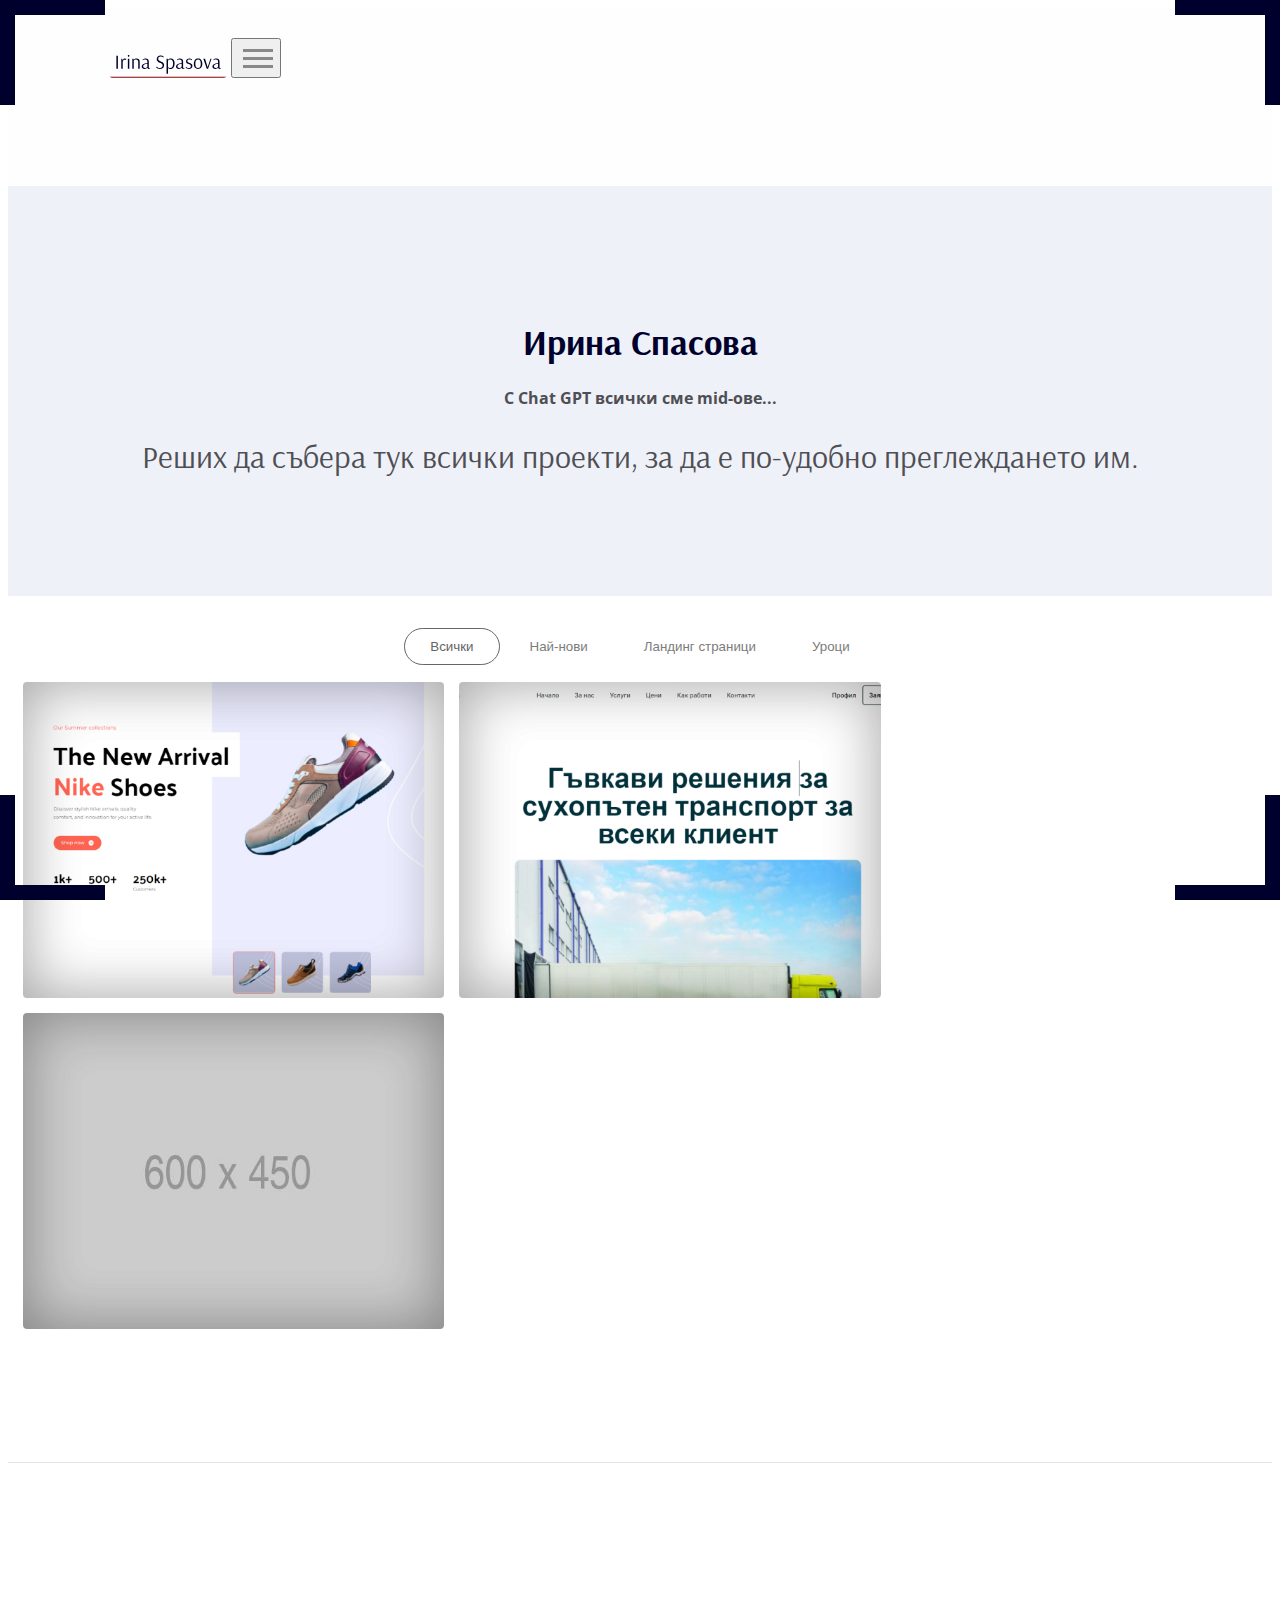
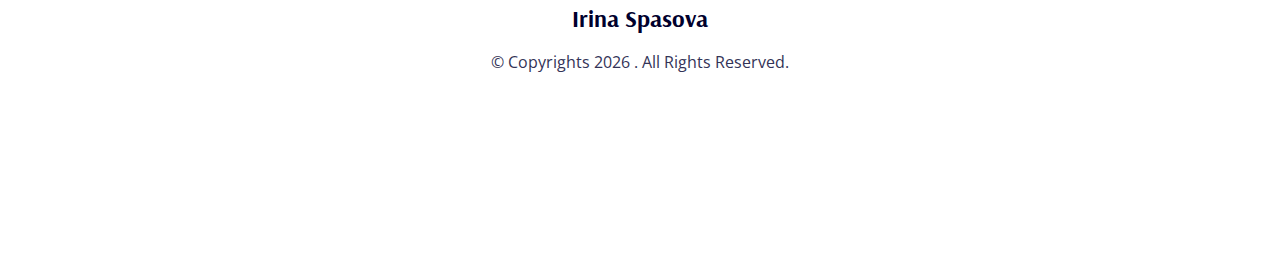
==== index.html @ e723c2ce "project update" ====
<!DOCTYPE html>
<html lang="en">
  <head>
    <meta charset="utf-8" />
    <meta http-equiv="X-UA-Compatible" content="IE=edge" />
    <meta
      name="viewport"
      content="width=device-width, initial-scale=1, shrink-to-fit=no"
    />
    <!-- The above 3 meta tags *must* come first in the head; any other head content must come *after* these tags -->
    <title>Irina Spasova Portolio</title>
    <meta name="description" content=" Portolio" />

    <!-- Playfair Display - Raleway Fonts -->
    <link
      href="https://fonts.googleapis.com/css?family=Playfair+Display:700,900|Raleway:100,300,400,600,700"
      rel="stylesheet"
    />

    <!-- Bootstrap -->
    <link
      rel="stylesheet"
      href="https://stackpath.bootstrapcdn.com/bootstrap/4.1.0/css/bootstrap.min.css"
      integrity="sha384-9gVQ4dYFwwWSjIDZnLEWnxCjeSWFphJiwGPXr1jddIhOegiu1FwO5qRGvFXOdJZ4"
      crossorigin="anonymous"
    />

    <!-- Font Awesome Icons -->
    <link
      rel="stylesheet"
      href="https://use.fontawesome.com/releases/v5.0.10/css/all.css"
      integrity="sha384-+d0P83n9kaQMCwj8F4RJB66tzIwOKmrdb46+porD/OvrJ+37WqIM7UoBtwHO6Nlg"
      crossorigin="anonymous"
    />
    <!-- Custom Styles -->
    <link rel="stylesheet" href="css/style.css" />

    <!-- HTML5 shim and Respond.js for IE8 support of HTML5 elements and media queries -->
    <!-- WARNING: Respond.js doesn't work if you view the page via file:// -->
    <!--[if lt IE 9]>
      <script src="https://oss.maxcdn.com/html5shiv/3.7.3/html5shiv.min.js"></script>
      <script src="https://oss.maxcdn.com/respond/1.4.2/respond.min.js"></script>
    <![endif]-->
  </head>
  <body>
    <header class="container-fluid bg-custom-class-three">
      <nav class="navbar navbar-expand-lg navbar-light bg-custom-class-one">
        <a class="navbar-brand" href="index.html"
          ><img src="images/Logo.svg" alt="logo"
        /></a>
        <button
          class="navbar-toggler"
          type="button"
          data-toggle="collapse"
          data-target="#navbarDefault"
          aria-controls="navbarDefault"
          aria-expanded="false"
          aria-label="Toggle navigation"
        >
          <span class="icon-bar i1"></span>
          <span class="icon-bar i2"></span>
          <span class="icon-bar i3"></span>
        </button>

        <div class="collapse navbar-collapse" id="navbarDefault">
          <ul class="navbar-nav ml-auto">
            <!--  <li class="nav-item active">
              <a class="nav-link" href="index.html" id="border"
                >Начало
                <span class="sr-only bg-custom-class-two">(current)</span></a
              >
           </li>
             <li class="nav-item">
              <a class="nav-link" href="about-me.html">ABOUT ME</a>
            </li>
            <li class="nav-item">
              <a class="nav-link" href="portfolio.html">PORTFOLIO</a>
            </li>
            <li class="nav-item">
              <a class="nav-link" href="contact.html">CONTACT</a>
            </li>-->
          </ul>
        </div>
      </nav>

      <div id="hero-text">
        <div class="container">
          <h1>Ирина Спасова</h1>
          <h5>С Chat GPT всички сме mid-ове...</h5>
          <h2 style="color: #4e4e54; font-weight: 300">
            Реших да събера тук всички проекти, за да е по-удобно преглеждането
            им.
          </h2>
        </div>
      </div>
    </header>

    <!-- Corner Borders -->
    <section class="borders">
      <div class="brTR"></div>
      <div class="brTL"></div>
      <div class="brBL"></div>
      <div class="brBR"></div>
    </section>

    <section class="gallery">
      <div class="container-fluid">
        <div class="row">
          <!-- Mixit Up Controls -->
          <div class="controls">
            <button type="button" class="control" data-filter="all">
              Всички
            </button>
            <button type="button" class="control" data-filter=".new">
              Най-нови
            </button>
            <button type="button" class="control" data-filter=".landing">
              Ландинг страници
            </button>
            <button type="button" class="control" data-filter=".lessons">
              Уроци
            </button>
          </div>
        </div>

        <div class="row">
          <div class="fw mix-container home-gallery">
            <div class="mix lessons">
              <a href="project_01.html" class="thumb-a">
                <div class="item-hover">
                  <div class="hover-text"><h3>Tailwind CSS</h3></div>
                </div>
                <div class="item-img">
                  <img src="images/01.jpg" alt="" />
                </div>
              </a>
            </div>
            <div class="mix new landing">
              <a href="project_02.html" class="thumb-a">
                <div class="item-hover">
                  <div class="hover-text"><h3>Базова страница</h3></div>
                </div>
                <div class="item-img">
                  <img src="images/02.jpg" alt="" />
                </div>
              </a>
            </div>
            <div class="mix new landing">
              <a href="project_03.html" class="thumb-a">
                <div class="item-hover">
                  <p>
                    <b
                      style="
                        color: rgb(20, 177, 54);
                        background-color: rgb(1, 14, 2);
                      "
                      >Работа в прогрес</b
                    >
                  </p>
                  <div class="hover-text"><h3>По-сложна страница</h3></div>
                </div>
                <div class="item-img">
                  <img src="images/03.jpg" alt="" />
                </div>
              </a>
            </div>

            <!-- <div class="mix ui ux">
              <a href="project-slider-3.html" class="thumb-a">
                <div class="item-hover">
                     <p>
                    <b
                      style="
                        color: rgb(20, 177, 54);
                        background-color: rgb(1, 14, 2);
                      "
                      >Работа в прогрес</b
                    >
                  </p>
                  <div class="hover-text"><h3>Yoga/Meditation</h3></div>
                </div>
                <div class="item-img">
                  <img src="images/yoga.jpg" alt="" />
                </div>
              </a>
            </div> -->
          </div>
        </div>
      </div>
    </section>

    <!-- Footer Section -->
    <footer>
      <div class="container-fluid">
        <div class="footer-info">
          <div class="footer-title">
            <h2>Irina Spasova</h2>
            <p>
              &copy; Copyrights
              <script type="text/javascript">
                document.write(new Date().getFullYear());
              </script>
              . All Rights Reserved.
            </p>
          </div>
          <div class="footer-social">
            <a href="https://github.com/IrinaSpasova" target="_blank"
              ><i class="fab fa-github"></i
            ></a>
            <a href="https://www.behance.net/irinaspasova" target="_blank"
              ><i class="fab fa-behance"></i
            ></a>
          </div>
        </div>
      </div>
    </footer>

    <!-- jQuery first, then Popper.js, then Bootstrap JS -->
    <script
      src="https://code.jquery.com/jquery-3.3.1.slim.min.js"
      integrity="sha384-q8i/X+965DzO0rT7abK41JStQIAqVgRVzpbzo5smXKp4YfRvH+8abtTE1Pi6jizo"
      crossorigin="anonymous"
    ></script>
    <script
      src="https://cdnjs.cloudflare.com/ajax/libs/popper.js/1.14.0/umd/popper.min.js"
      integrity="sha384-cs/chFZiN24E4KMATLdqdvsezGxaGsi4hLGOzlXwp5UZB1LY//20VyM2taTB4QvJ"
      crossorigin="anonymous"
    ></script>
    <script
      src="https://stackpath.bootstrapcdn.com/bootstrap/4.1.0/js/bootstrap.min.js"
      integrity="sha384-uefMccjFJAIv6A+rW+L4AHf99KvxDjWSu1z9VI8SKNVmz4sk7buKt/6v9KI65qnm"
      crossorigin="anonymous"
    ></script>
    <script src="js/mixitup.min.js"></script>
    <script src="js/custom.js"></script>
    <script>
      var containerEl = document.querySelector(".mix-container");

      var mixer = mixitup(containerEl, {
        animation: {
          effects: "fade scale stagger(50ms)", // Set a 'stagger' effect for the loading animation
        },
      });
    </script>
  </body>
</html>
---- css/style.css ----
/*
==============
Template Name : JPhotography Minimal Photographey Portfolio HTML5 Template
Author Name : Muse-Master (Dasagani Ramesh Goud)
Version : 1.0
==============
CSS Styles Content Table
1. Global Styles
2. Nav Bar Styles
3. Home Page Gallery
4. About Me Page
5. Contact Page
6. Project Single
7. Footer Global Styles
*/

/*===========
Global Styles
=============*/

@import url("https://fonts.googleapis.com/css2?family=Arsenal:ital,wght@0,400;0,700;1,400;1,700&display=swap");
@import url("https://fonts.googleapis.com/css2?family=Open+Sans:ital,wght@0,300;0,400;0,500;0,600;0,700;0,800;1,300;1,400;1,500;1,600;1,700;1,800&display=swap");
/* CUSTOM */
.bg-custom-class-one {
  background-color: #fefefe;
}

.bg-custom-class-two {
  background-color: #8b0000;
}

.bg-custom-class-three {
  background-color: #eef1f7;
  margin-bottom: 2rem;
}

.bg-custom-class-four {
  background-color: #00002d;
}

#border {
  color: #8b0000;
}

#cta {
  background-color: #8b0000;
}
/* CUSTOM */

body {
  font-family: "Open Sans", sans-serif;
}

h1,
h2,
h3,
a,
.btn {
  font-family: "Arsenal", sans-serif;
  color: #00002d;
}

h2 {
  margin-bottom: 0;
}

h4,
h5,
h6,
p {
  font-family: "Open Sans", sans-serif;
  color: #333357;
}

p {
  line-height: 1.7;
}

h1 {
  font-size: 2.2rem;
  font-weight: 900;
}

.h3,
h3 {
  font-size: 1.5rem;
}

h5 {
  font-size: 1rem;
}

.img-center {
  display: block;
  margin: 0 auto;
  border-radius: 4px;
}

.text-justify {
  text-align: justify;
}

img {
  vertical-align: middle;
  border-style: none;
  border-radius: 4px ;
}

.btn-lg {
  padding: 12px 68px;
}
.btn {
  padding: 10px 40px;
}

.btn {
  background-color: #8b0000;
  border: 1px solid #252525;
  color: #fff;
}

.btn:hover {
  background-color: #00002d;
  border-color: #252525;
  color: #fefeff;
}

.btn.btn-invert {
  background-color: #fff;
  border: 1px solid #00002d;
  color: #00002d;
  border-radius: 2px;
}
.btn.btn-invert:hover {
  background-color: #00002d;
  border: 1px solid #00002d;
  color: #fff;
}

.mgR-20px {
  margin-right: 20px;
}

/*=============================
CSS Smooth Aiimation Transition
=============================*/
.item-inner,
.controls button,
.item-hover .hover-text,
.item-hover,
.home-gallery .thumb-a,
.hover-text h3,
.swiper-button-prev,
.swiper-button-next,
footer a {
  -webkit-transition: all 0.50s ease-in-out;
  -moz-transition: all 0.50s ease-in-out;
  -ms-transition: all 0.50s ease-in-out;
  -o-transition: all 0.50s ease-in-out;
  transition: all 0.50s ease-in-out;
}

/*============
Nav Bar Styles
==============*/

.container-fluid .navbar {
  padding: 30px 8%;
}

.navbar-brand {
  font-size: 34px;
  font-weight: 900;
}

.navbar-default .navbar-brand,
.navbar-default .navbar-brand:focus,
.navbar-default .navbar-brand:hover {
  color: #252525;
}

.dropdown-menu > li > a {
  padding: 10px 20px;
  font-size: 16px;
  color: #4E4E54;
}

.navbar-light .navbar-nav .nav-link {
  padding-right: 16px;
  padding-left: 16px;
}

.navbar-light .navbar-nav .nav-link:hover {
  color: #4E4E54;
}

.navbar-light .navbar-nav > .active > a,
.navbar-light .navbar-nav > .active > a:focus,
.navbar-light .navbar-nav > .active > a:hover {
  color: #00002d;
  background-color: transparent;
}

.navbar-toggler > .i1 {
  top: 9px;
}

.navbar-toggler > .i2 {
  top: 17px;
}

.navbar-toggler > .i3 {
  top: 25px;
}

.navbar-toggler.active > .i2 {
  opacity: 0;
}
.navbar-toggler.active > .i1,
.navbar-toggler.active > .i3 {
  top: 17px;
}

.navbar-toggler.active > .i1 {
  -webkit-transform: rotate(45deg);
  -moz-transform: rotate(45deg);
  -ms-transform: rotate(45deg);
  -o-transform: rotate(45deg);
  transform: rotate(45deg);
}
.navbar-toggler.active > .i3 {
  -webkit-transform: rotate(-45deg);
  -moz-transform: rotate(-45deg);
  -ms-transform: rotate(-45deg);
  -o-transform: rotate(-45deg);
  transform: rotate(-45deg);
}

.navbar-toggler {
  position: relative;
  width: 50px;
  height: 40px;
}
.navbar-toggler > .icon-bar {
  position: absolute;
  width: 30px;
  left: 10px;
  margin: 0 !important;
  -webkit-transition: all 0.5s ease-in-out;
  -moz-transition: all 0.5s ease-in-out;
  transition: all 0.5s ease-in-out;
  background-color: #888;
  height: 3px;
}

/*Borders*/

.borders div {
  z-index: 9999;
  pointer-events: none;
  background-color: transparent;
  border-color: #00002d;
  border-style: solid;
  height: 90px;
  position: fixed;
  width: 90px;
}

.brTR {
  border-width: 15px 15px 0 0;
  right: 0;
  top: 0;
}

.brTL {
  border-width: 15px 0 0 15px;
  top: 0;
  left: 0;
}

.brBL {
  border-width: 0 0 15px 15px;
  bottom: 0;
  left: 0;
}

.brBR {
  border-width: 0 15px 15px 0;
  bottom: 0;
  right: 0;
}

/*=========
Header Text
===========*/

#hero-text {
  padding-top: 110px;
  padding-bottom: 110px;
  text-align: center;
  margin-bottom: 0;
}

#hero-text h2 {
  font-size: 32px;
  padding-bottom: 10px;
  font-weight: 900;
}

#hero-text h5 {
  margin-top: 0;
  letter-spacing: px;
  color: #4E4E54;
}

/*==========
Home Gallery
==========*/

h4 {
  color: grey;
  font-size: 24px;
  font-weight: 400;
}

#portfolio p {
  color: grey;
  font-size: 12px;
  font-weight: 200;
}

a {
  color: #cd6839;
}

.content {
  width: 100%;
  margin: 0 auto;
  padding: 0px;
  text-align: center;
}

.single-content img {
  width: 290px;
  height: 100%;
  margin: 10px;
  border-radius: 4px;
}

.filters {
  width: 100%;
  text-align: center;
}

ul {
  list-style: none;
  padding: 20px 0;
}

nav li {
  display: inline;
  padding: 8px 18px;
  font-size: 16px;
  color: #525050;
  font-weight: 600;
  cursor: pointer;
  text-transform: uppercase;
  border: 1px solid transparent;
  text-align: center;
}

nav li:hover {
  color: #a6a6a6;
}

nav li.active {
  color: #ccc;
  border: 1px solid #ccc;
  border-radius: 15px;
}

.item-inner {
  background: #fff;
  -webkit-box-shadow: 0px 3px 7px rgba(0, 0, 0, 0.1);
  -moz-box-shadow: 0px 3px 7px rgba(0, 0, 0, 0.1);
  box-shadow: 0px 3px 7px rgba(0, 0, 0, 0.1);
}

.item-hover {
  position: absolute;
  bottom: 15px;
  left: 15px;
  width: auto;
  background-color: #00002d;
  z-index: 7;
  opacity: 0;
  visibility: hidden;
  right: 15px;
  text-align: center;
  margin: 0 auto;
  border-radius: 2px;
}

.item-a.hovered .item-img {
  bottom: 0px;
}

.hover-text h3 {
  margin: 0;
  color: #fff;
}

.item-hover .hover-text {
  padding: 14px 0 18px;
  bottom: -16px;
  position: relative;
  left: 0;
  text-align: center;
  right: 0;
}

a {
  text-decoration: none;
}
a:hover {
  text-decoration: none;
}

.item-inner:hover {
  border-radius: 6px;
}

.thumb-a:hover .item-hover {
  opacity: 1;
  visibility: visible;
  border-radius: 4px;
}
.thumb-a:hover .item-hover .hover-text {
  bottom: 0;
}

/*===========
Home Page Gallery
============*/

/*Mix Controls*/
.controls button {
  background-color: transparent;
  border-radius: 25px;
  padding: 10px 25px;
  color: #7c7c7c;
  cursor: pointer;
  border: 1px solid transparent;
}

.controls button:hover,
.controls button.mixitup-control-active {
  border: 1px solid #656565;
  border-radius: 25px;
  color: #656565;
}

.controls {
  text-align: center;
  margin: 0 auto;
  padding-bottom: 10px;
}

.controls button:focus {
  outline: none;
}
/*Mix Controls End*/

.mix-container {
  overflow: hidden;
  margin: 0 auto;
}

.home-gallery {
  width: 100%;
  max-width: 2000px;
  display: inline-block;
  padding: 0 7.5px;
}

.home-gallery .mix {
  display: block;
  padding: 7.5px;
  width: 25%;
  float: left;
}

.home-gallery .mix a:before {
  bottom: 0px;
  pointer-events: none;
  right: 0px;
  box-shadow: inset 0px 0px 60px rgba(0, 0, 0, 0.2),
    inset 0px 0px 60px rgba(0, 0, 0, 0.2);
  position: absolute;
  transition: box-shadow 0.5s ease-in-out 0s;
  left: 0px;
  top: 0px;
  content: "";
  -webkit-transition: box-shadow 0.5s ease-in-out 0s;
}

.home-gallery .mix:hover a:before {
  box-shadow: inset 0px 0px 20px rgba(0, 0, 0, 0.1),
    inset 0px 0px 20px rgba(0, 0, 0, 0.1);
}

.home-gallery .thumb-a {
  display: flex;
  position: relative;
  overflow: hidden;
  max-height: 340px;
  border-radius: 4px;
}

.home-gallery .item-img {
  display: inline-block;
  margin: 0 auto;
  border-radius: 4px;
}

.home-gallery .item-img img {
  max-width: 100%;
  border-radius: 4px;
}

.section-title {
  text-align: center;
  padding-top: 80px;
  padding-bottom: 80px;
}

.section-title p {
  margin-bottom: 0;
}

/*============
About Me Page
=============*/
.my-name {
  text-align: center;
  padding-top: 60px;
  padding-bottom: 20px;
}

.about-me p {
  line-height: 26px;
}

.progress-bars {
  padding-top: 20px;
}

.p-bar {
  border-bottom: 2px solid #eef1f7;
  padding-bottom: 10px;
  padding-top: 24px;
}

.p-bar p {
  display: inline;
  font-size: 18px;
  font-weight: 300;
  color: #252525;
}

.p-bar .text-right {
  float: right;
}

/*=============
Contact Page
=============*/
.contact a,
.form-control {
  color: #333357;
  font-weight: 300;
  font-family: "Open Sans", sans-serif;
}

.contact .form-control {
  padding: 12px 18px;
}

.contact form .btn-lg {
  float: right;
}

.contact-info {
  margin-top: 100px;
}
.contact-info .card {
  background-color: #eef1f7;
  border: none;
  padding: 50px 10px;
  text-align: center;
}
#map {
  display: block;
  width: 100%;
  height: 384px;
}

.contact-info .card p {
  margin-bottom: 0;
}
.contact-info .card .fas {
  display: block;
  font-size: 34px;
  color: #00002d;
  padding-bottom: 16px;
}

.contact-info .card a,
.contact-info .card p {
  font-size: 14px;
  line-height: 26px;
}

.contact-info .card a:hover {
  text-decoration: underline;
}

/*===============
Project Single
===============*/
.project-holder {
  max-height: 740px;
  overflow: hidden;
}

.project-details {
  padding-top: 30px;
}
.project-details h2 {
  margin-bottom: 16px;
}

.project-details p {
  font-weight: 300;
  text-align: justify;
}
.project-details .details-right {
  padding-top: 36px;
}

.project-details ul {
  padding: 10px 0;
  margin: 0;
}

.project-details ul li {
  display: inline-block;
  font-size: 16px;
}

.project-details ul > li:first-child {
  width: 100px;
}

.project-details .devider {
  padding-right: 12px;
}

.project-btns {
  padding-top: 26px;
}

.project-btns .btn {
  width: 160px;
}

.swiper-button-prev,
.swiper-button-next {
  background-image: none;
  width: auto;
  height: auto;
  background-color: #00002d;
  color: #fff;
  padding: 10px 14px;
  border-radius: 2px;
}

.project-holder .project-video {
  width: 100%;
  height: 624px;
}

/*===================
Footer Global Styles
=====================*/
.footer-info {
  padding: 120px 0;
  text-align: center;
  border-top: 1px solid #e3e3e3;
  margin-top: 120px;
}

footer a {
  font-size: 28px;
  padding: 0 16px;
}

footer a,
footer a:link {
  text-decoration: none;
  color: #777;
}

footer a:hover {
  color: #202020;
}

/* NEW */
.project-icons-portfolio{
 width: 48px;
 height: auto;
 color: #00002d;
margin-right: 24px;
}




/*========================================
========================================
======= Responsive Media Queries =======
========================================
========================================*/
@media only screen and (max-width: 1500px) {
  nav li {
    padding: 8px 10px;
  }
  .home-gallery .mix {
    width: 33.333%;
  }
}

@media only screen and (max-width: 1199px) {
  nav li {
    padding: 6px 8px;
  }
  .navbar-light .navbar-nav .nav-link {
    padding-right: 10px;
    padding-left: 10px;
  }
  h1 {
    font-size: 34px;
  }
  #hero-text h2 {
    font-size: 28px;
  }
  #hero-text h5 {
    letter-spacing: 3px;
  }
  .h3,
  h3 {
    font-size: 18px;
  }
  .project-holder .project-video {
    height: 523px;
  }
}

@media only screen and (max-width: 991px) {
  #hero-text h2 {
    font-size: 20px;
  }
  h1 {
    font-size: 32px;
  }
  #hero-text h2 {
    font-size: 20px;
    padding-top: 2px;
    padding-bottom: 6px;
  }
  .project-holder .project-video {
    height: 388px;
  }
}

@media only screen and (max-width: 960px) {
  .home-gallery .mix {
    width: 50%;
  }
}

@media only screen and (max-width: 767px) {
  .borders div {
    display: none;
  }
  #hero-text {
    padding-bottom: 80px;
  }
  .navbar-brand {
    font-size: 28px;
  }
  .home-gallery .mix {
    padding: 10px;
  }
  .item-hover .hover-text {
    padding: 8px 0 12px;
  }
  #map {
    margin-top: 40px;
  }
  .contact-info .card {
    padding: 30px 10px;
    margin-top: 2px;
    margin-bottom: 2px;
  }
  .project-holder .project-video {
    height: 287px;
  }
  .footer-info {
    padding: 80px 0;
    margin-top: 80px;
  }
}

@media only screen and (max-width: 580px) {
  .navbar-brand {
    font-size: 22px;
  }
  .home-gallery .mix {
    width: 100%;
  }
  .home-gallery .thumb-a {
    max-height: 240px;
  }
  .controls button {
    padding: 4px 12px;
  }
  .container-fluid {
    padding-right: 15px;
    padding-left: 15px;
  }
  .borders div {
    height: 80px;
    width: 80px;
  }
  .brTR {
    border-width: 15px 15px 0 0;
    right: 0;
    top: 0;
  }
  .brTL {
    border-width: 15px 0 0 15px;
    top: 0;
    left: 0;
  }

  .brBL {
    border-width: 0 0 15px 15px;
    bottom: 0;
    left: 0;
  }

  .brBR {
    border-width: 0 15px 15px 0;
    bottom: 0;
    right: 0;
  }
  footer a {
    font-size: 24px;
    padding: 0 6px;
  }
}

@media only screen and (max-width: 480px) {
  h1 {
    font-size: 26px;
  }

  #hero-text h5 {
    letter-spacing: 0;
  }

  #hero-text {
    padding-bottom: 60px;
    padding-top: 80px;
  }

  .h2,
  h2 {
    font-size: 22px;
  }
}

/* New */
.btn.btn-invert.mgR-20px{
  background-color: #00002d;
  color: #fff;

}
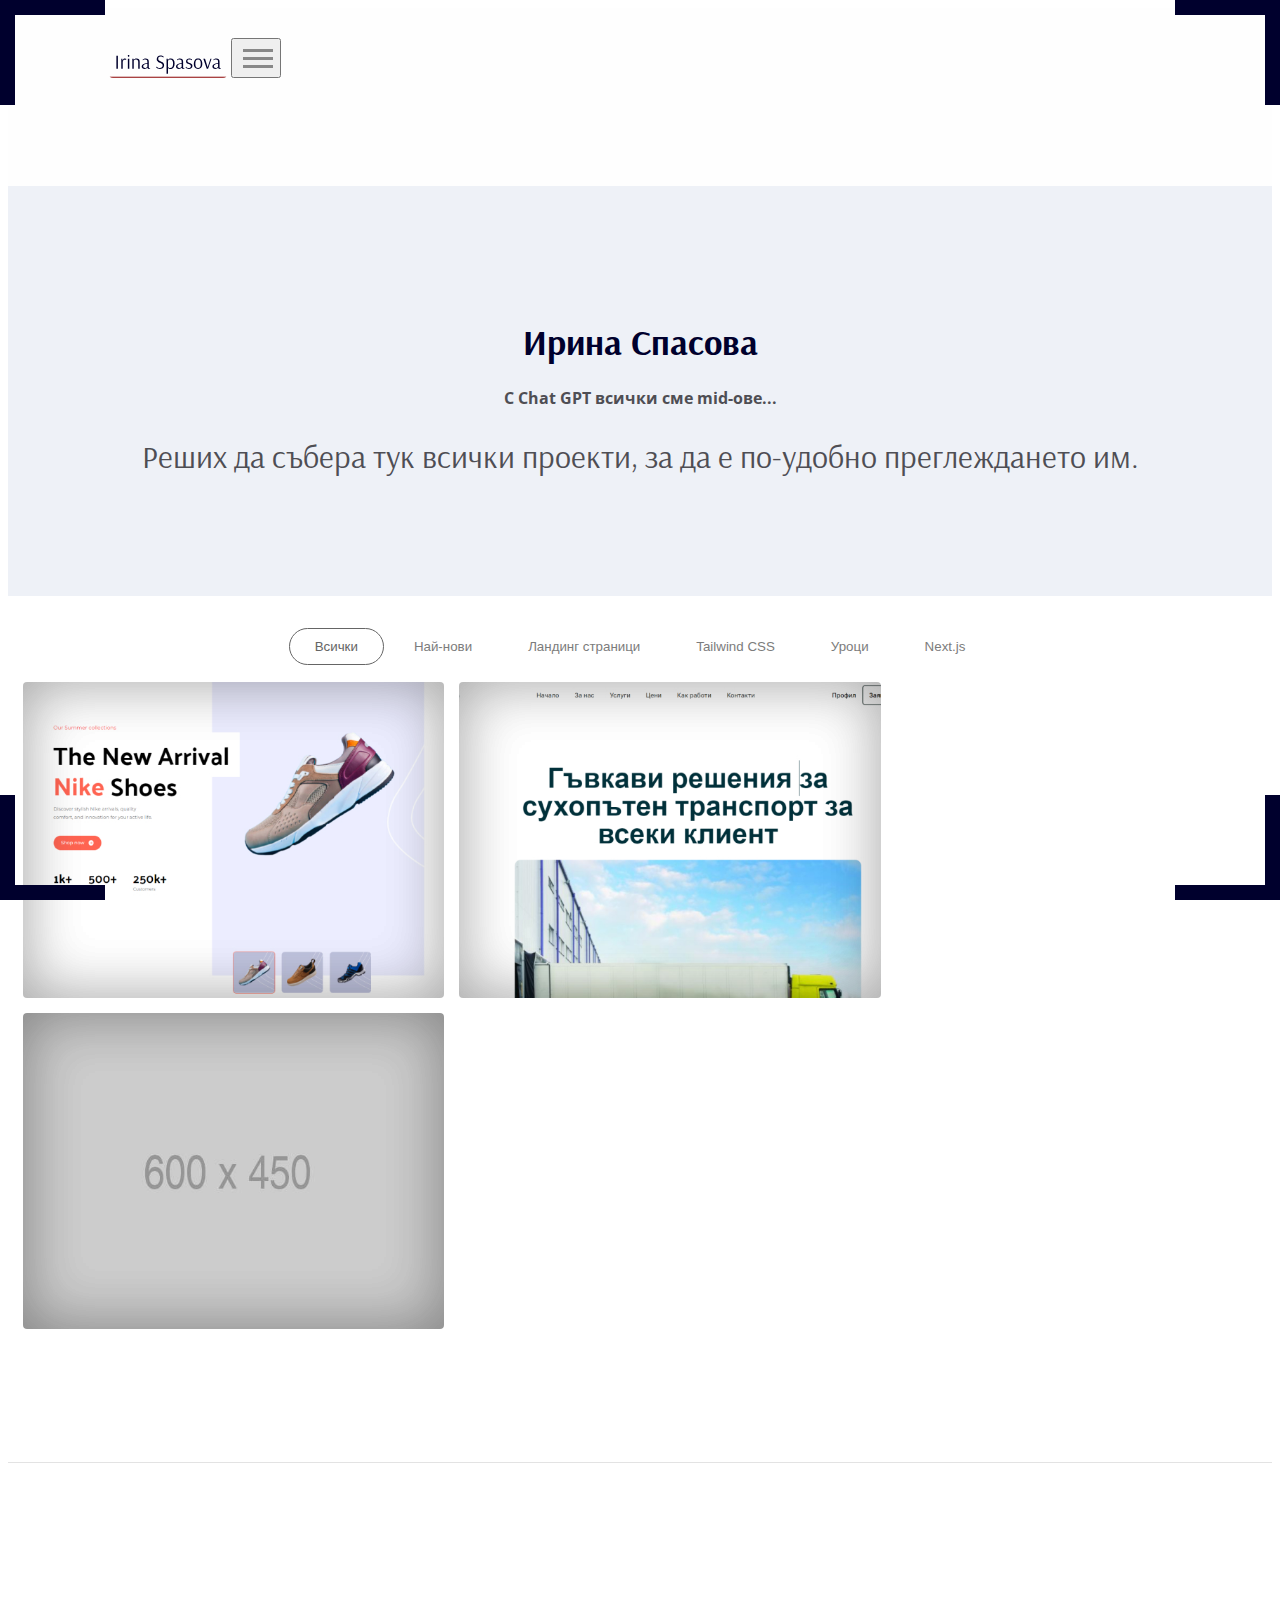
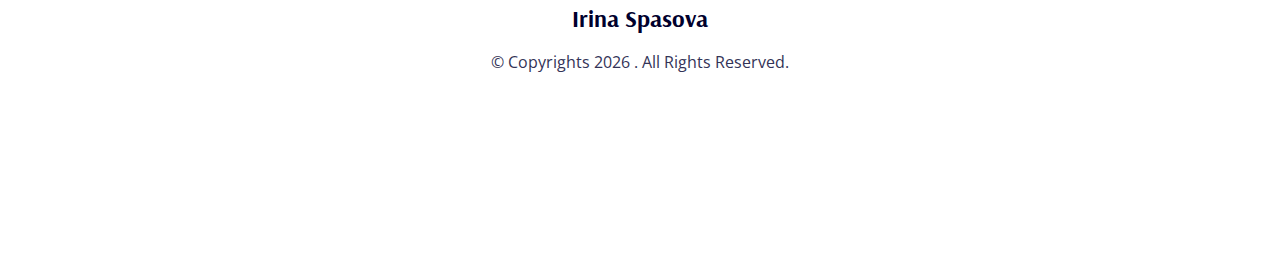
==== commit fd9b5e1f: "New filters" ====
--- a/index.html
+++ b/index.html
@@ -117,15 +117,21 @@
             <button type="button" class="control" data-filter=".landing">
               Ландинг страници
             </button>
+            <button type="button" class="control" data-filter=".tailwind">
+              Tailwind CSS
+            </button>
             <button type="button" class="control" data-filter=".lessons">
               Уроци
             </button>
+            <button type="button" class="control" data-filter=".next">
+              Next.js
+            </button>
           </div>
         </div>
 
         <div class="row">
           <div class="fw mix-container home-gallery">
-            <div class="mix lessons">
+            <div class="mix lessons tailwind">
               <a href="project_01.html" class="thumb-a">
                 <div class="item-hover">
                   <div class="hover-text"><h3>Tailwind CSS</h3></div>
@@ -135,7 +141,7 @@
                 </div>
               </a>
             </div>
-            <div class="mix new landing">
+            <div class="mix new landing tailwind">
               <a href="project_02.html" class="thumb-a">
                 <div class="item-hover">
                   <div class="hover-text"><h3>Базова страница</h3></div>
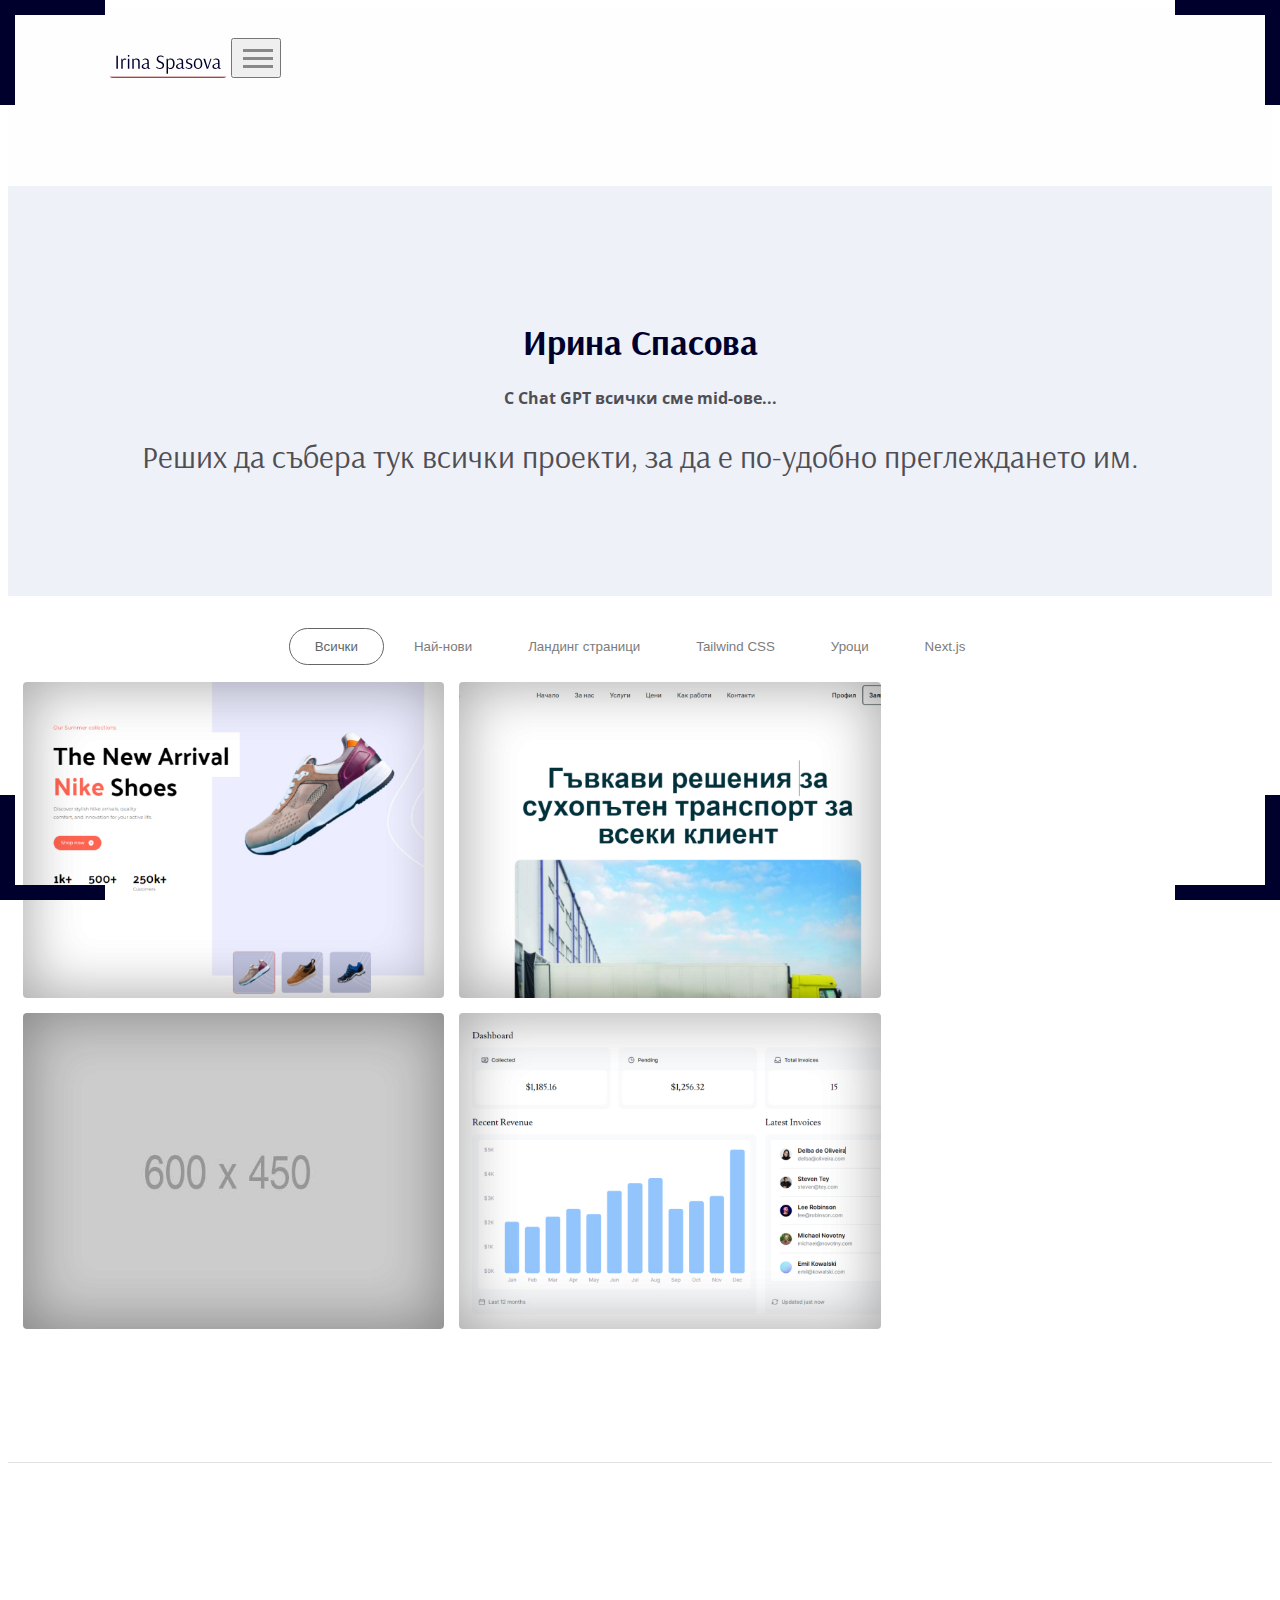
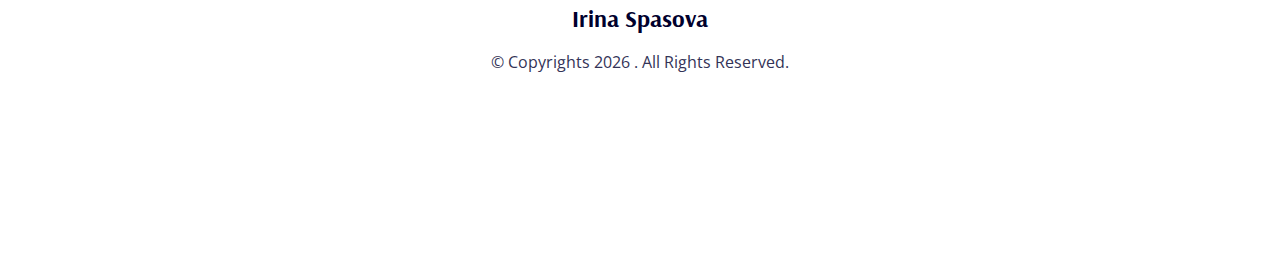
==== commit 9bcdc175: "04 project" ====
--- a/index.html
+++ b/index.html
@@ -171,6 +171,17 @@
               </a>
             </div>
 
+            <div class="mix new lessons">
+              <a href="project_04.html" class="thumb-a">
+                <div class="item-hover">
+                  <div class="hover-text"><h3>NextJS Дашборд</h3></div>
+                </div>
+                <div class="item-img">
+                  <img src="images/04.jpg" alt="" />
+                </div>
+              </a>
+            </div>
+
             <!-- <div class="mix ui ux">
               <a href="project-slider-3.html" class="thumb-a">
                 <div class="item-hover">
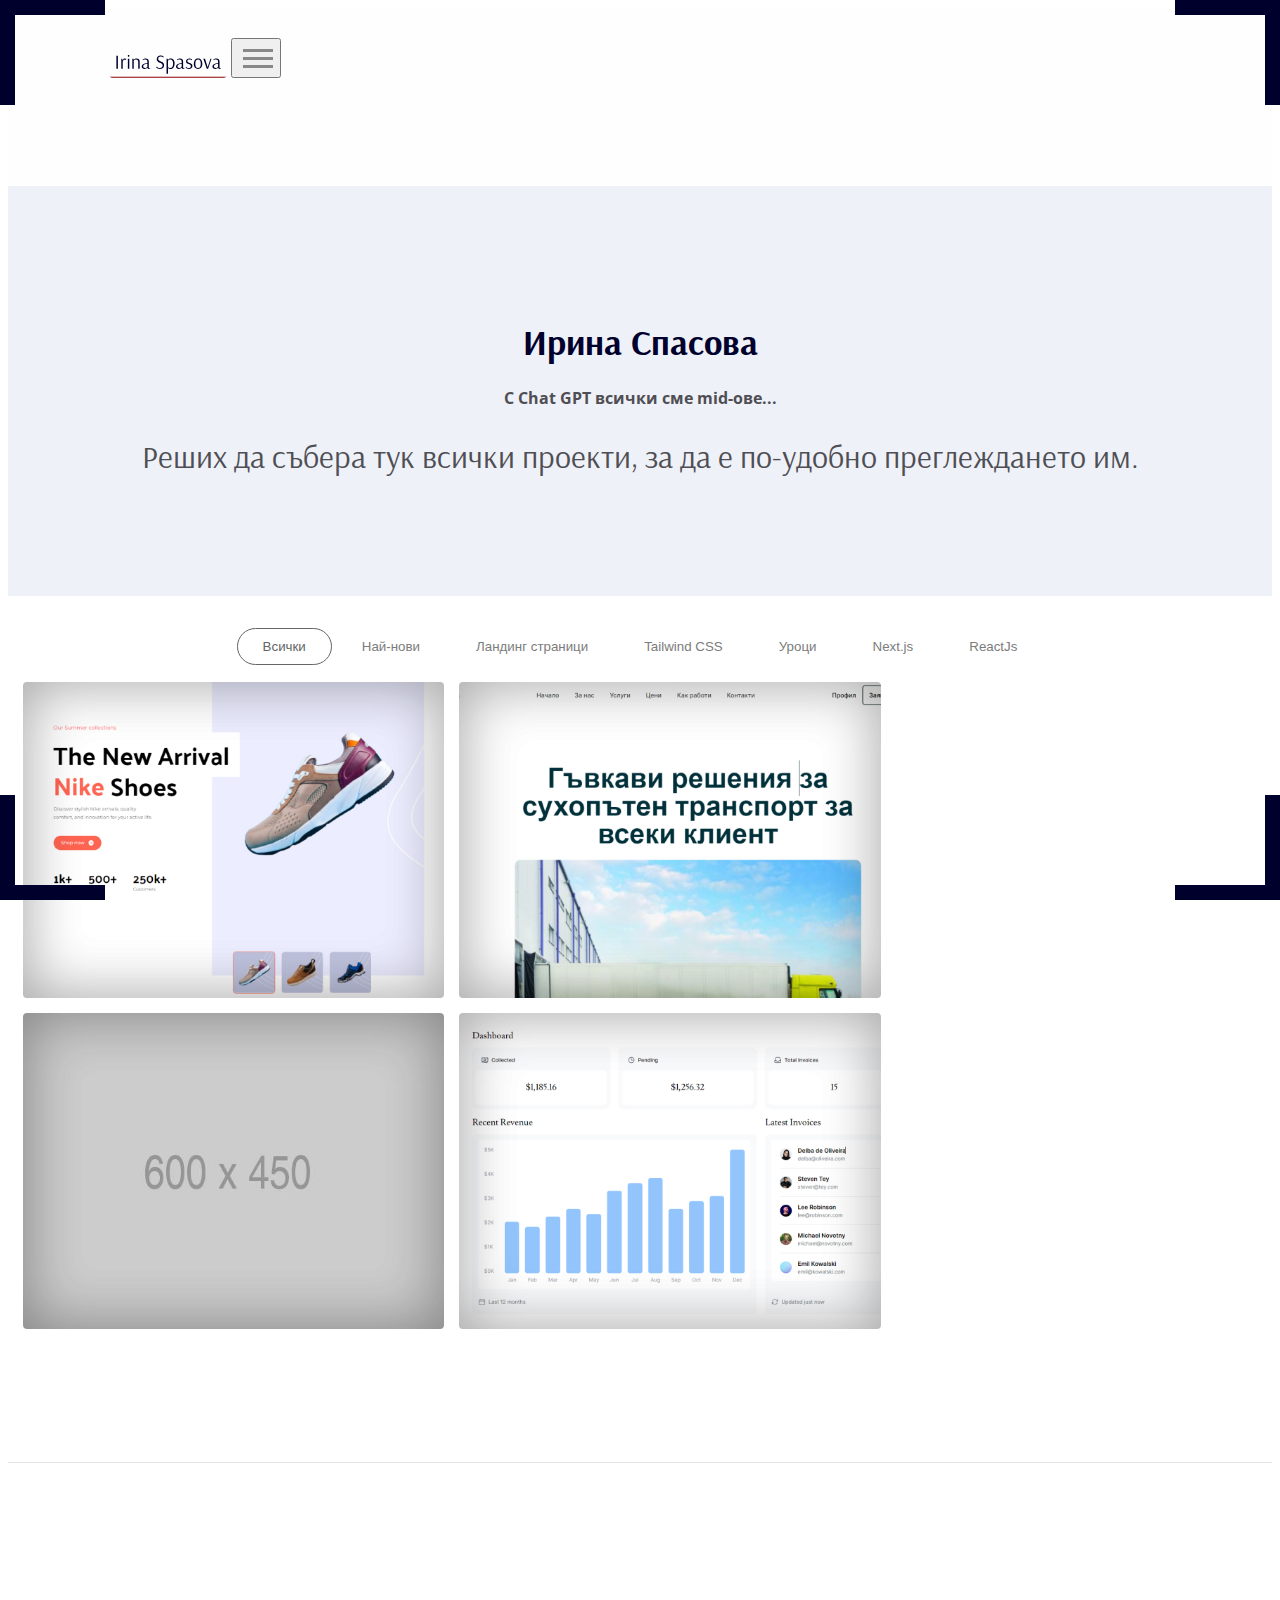
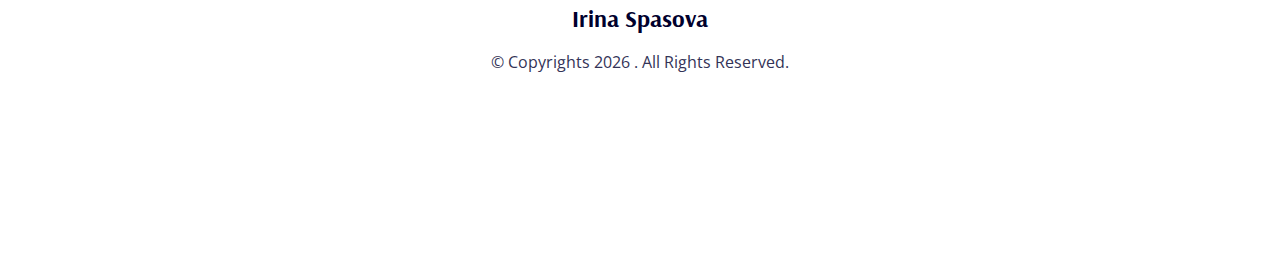
==== commit 880b5b2d: "02 project update path" ====
--- a/index.html
+++ b/index.html
@@ -126,6 +126,9 @@
             <button type="button" class="control" data-filter=".next">
               Next.js
             </button>
+            <button type="button" class="control" data-filter=".react">
+              ReactJs
+            </button>
           </div>
         </div>
 
@@ -171,7 +174,7 @@
               </a>
             </div>
 
-            <div class="mix new lessons">
+            <div class="mix new lessons tailwind next">
               <a href="project_04.html" class="thumb-a">
                 <div class="item-hover">
                   <div class="hover-text"><h3>NextJS Дашборд</h3></div>
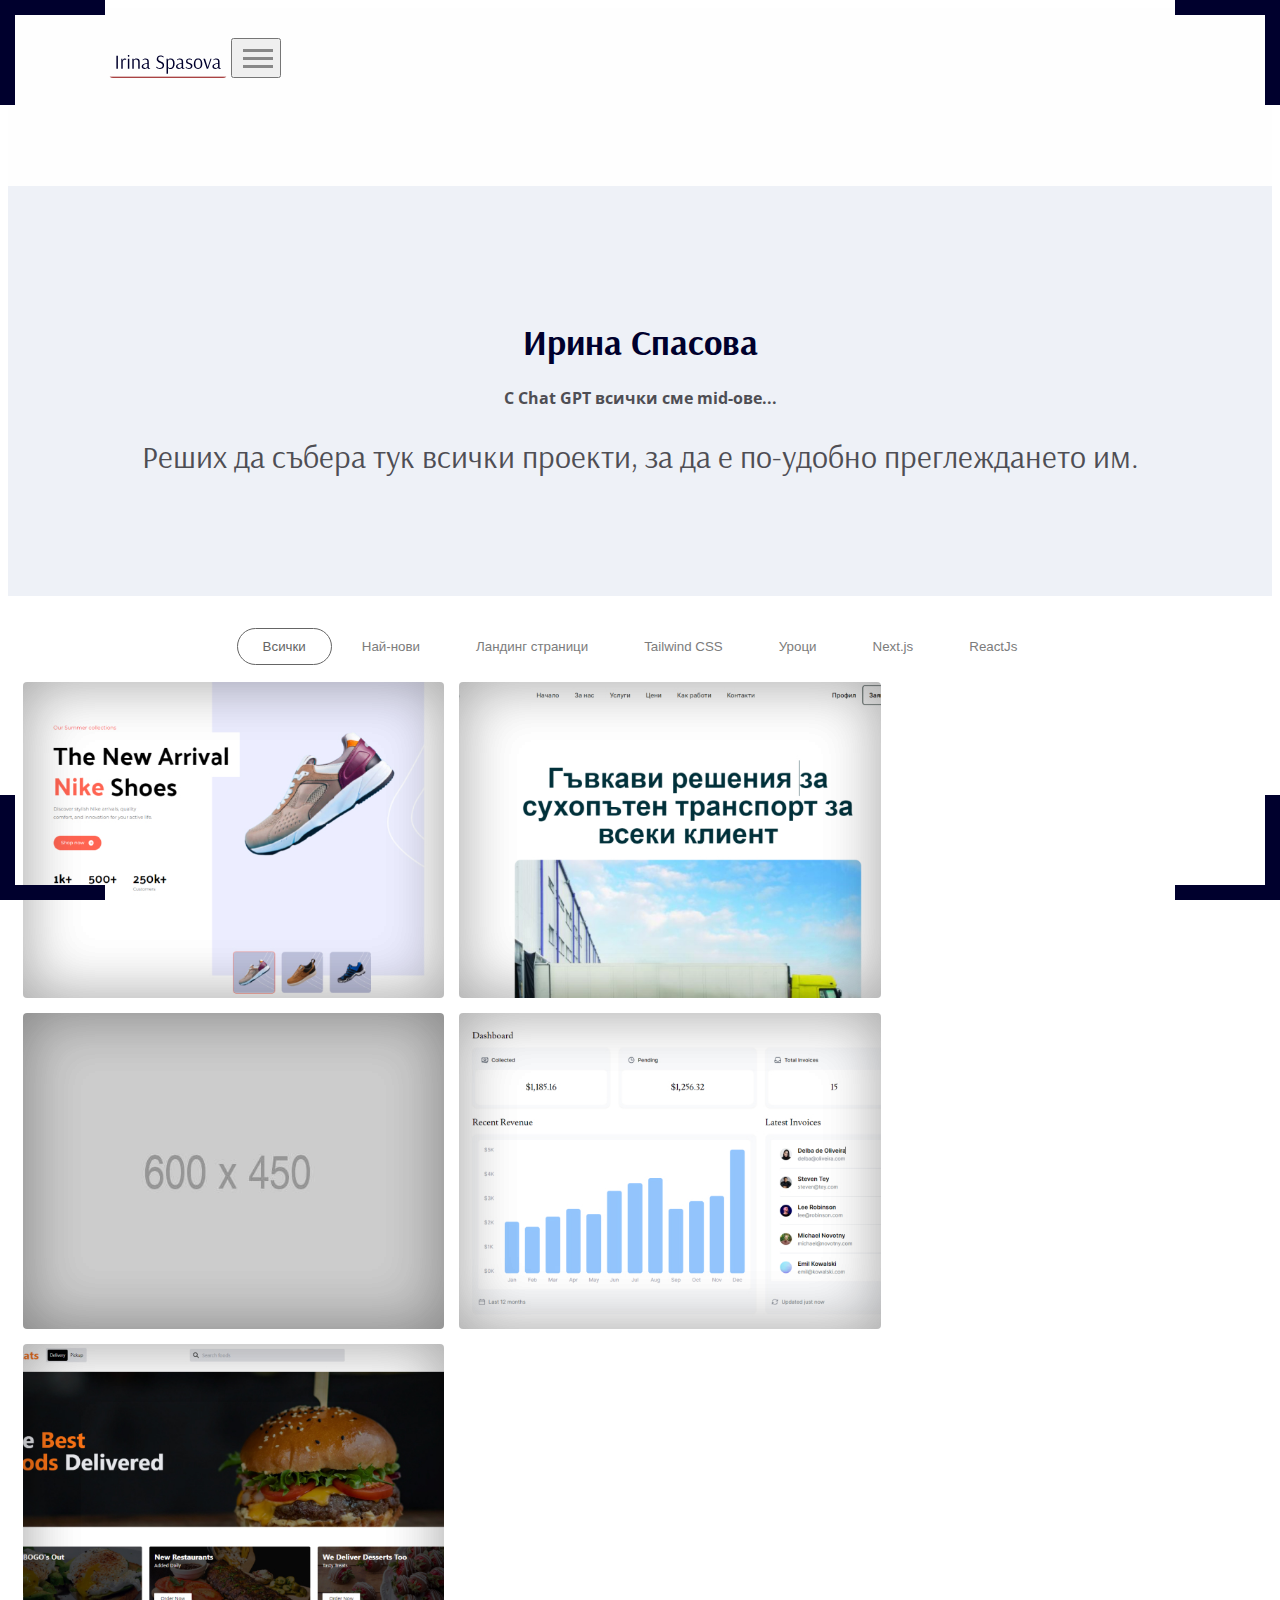
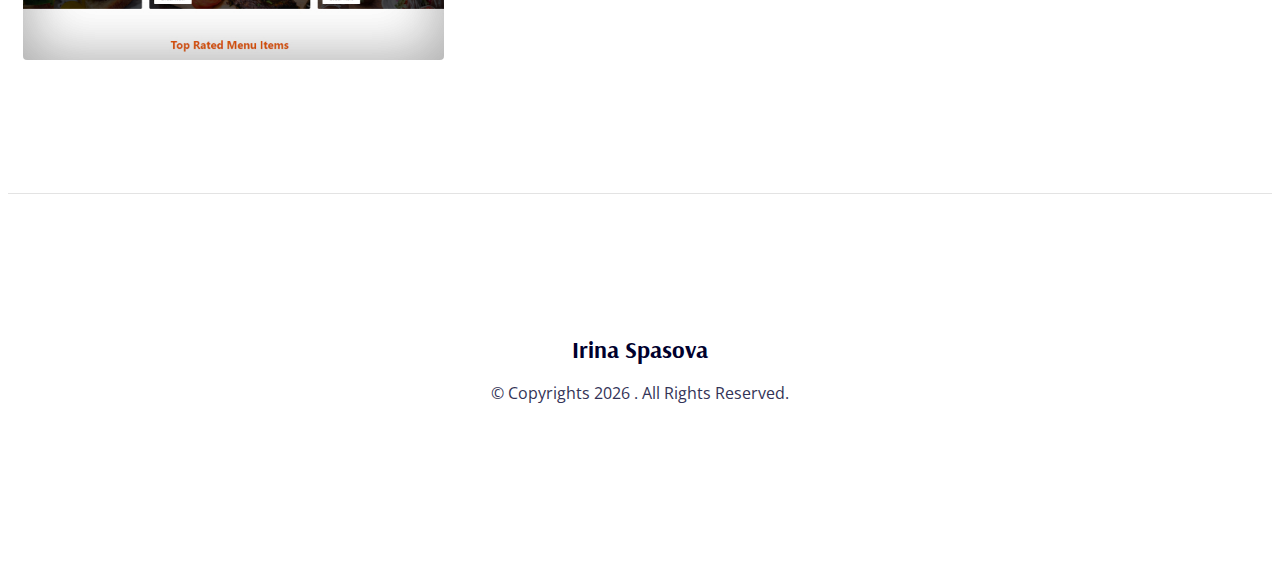
==== commit 24e0eed1: "05 project" ====
--- a/index.html
+++ b/index.html
@@ -9,7 +9,7 @@
     />
     <!-- The above 3 meta tags *must* come first in the head; any other head content must come *after* these tags -->
     <title>Irina Spasova Portolio</title>
-    <meta name="description" content=" Portolio" />
+    <meta name="description" content="Irina Spasova Portolio" />
 
     <!-- Playfair Display - Raleway Fonts -->
     <link
@@ -154,7 +154,7 @@
                 </div>
               </a>
             </div>
-            <div class="mix new landing">
+            <div class="mix landing">
               <a href="project_03.html" class="thumb-a">
                 <div class="item-hover">
                   <p>
@@ -181,6 +181,17 @@
                 </div>
                 <div class="item-img">
                   <img src="images/04.jpg" alt="" />
+                </div>
+              </a>
+            </div>
+
+            <div class="mix new lessons tailwind react">
+              <a href="project_05.html" class="thumb-a">
+                <div class="item-hover">
+                  <div class="hover-text"><h3>ReactJS & Tailwind CSS</h3></div>
+                </div>
+                <div class="item-img">
+                  <img src="images/05.jpg" alt="" />
                 </div>
               </a>
             </div>
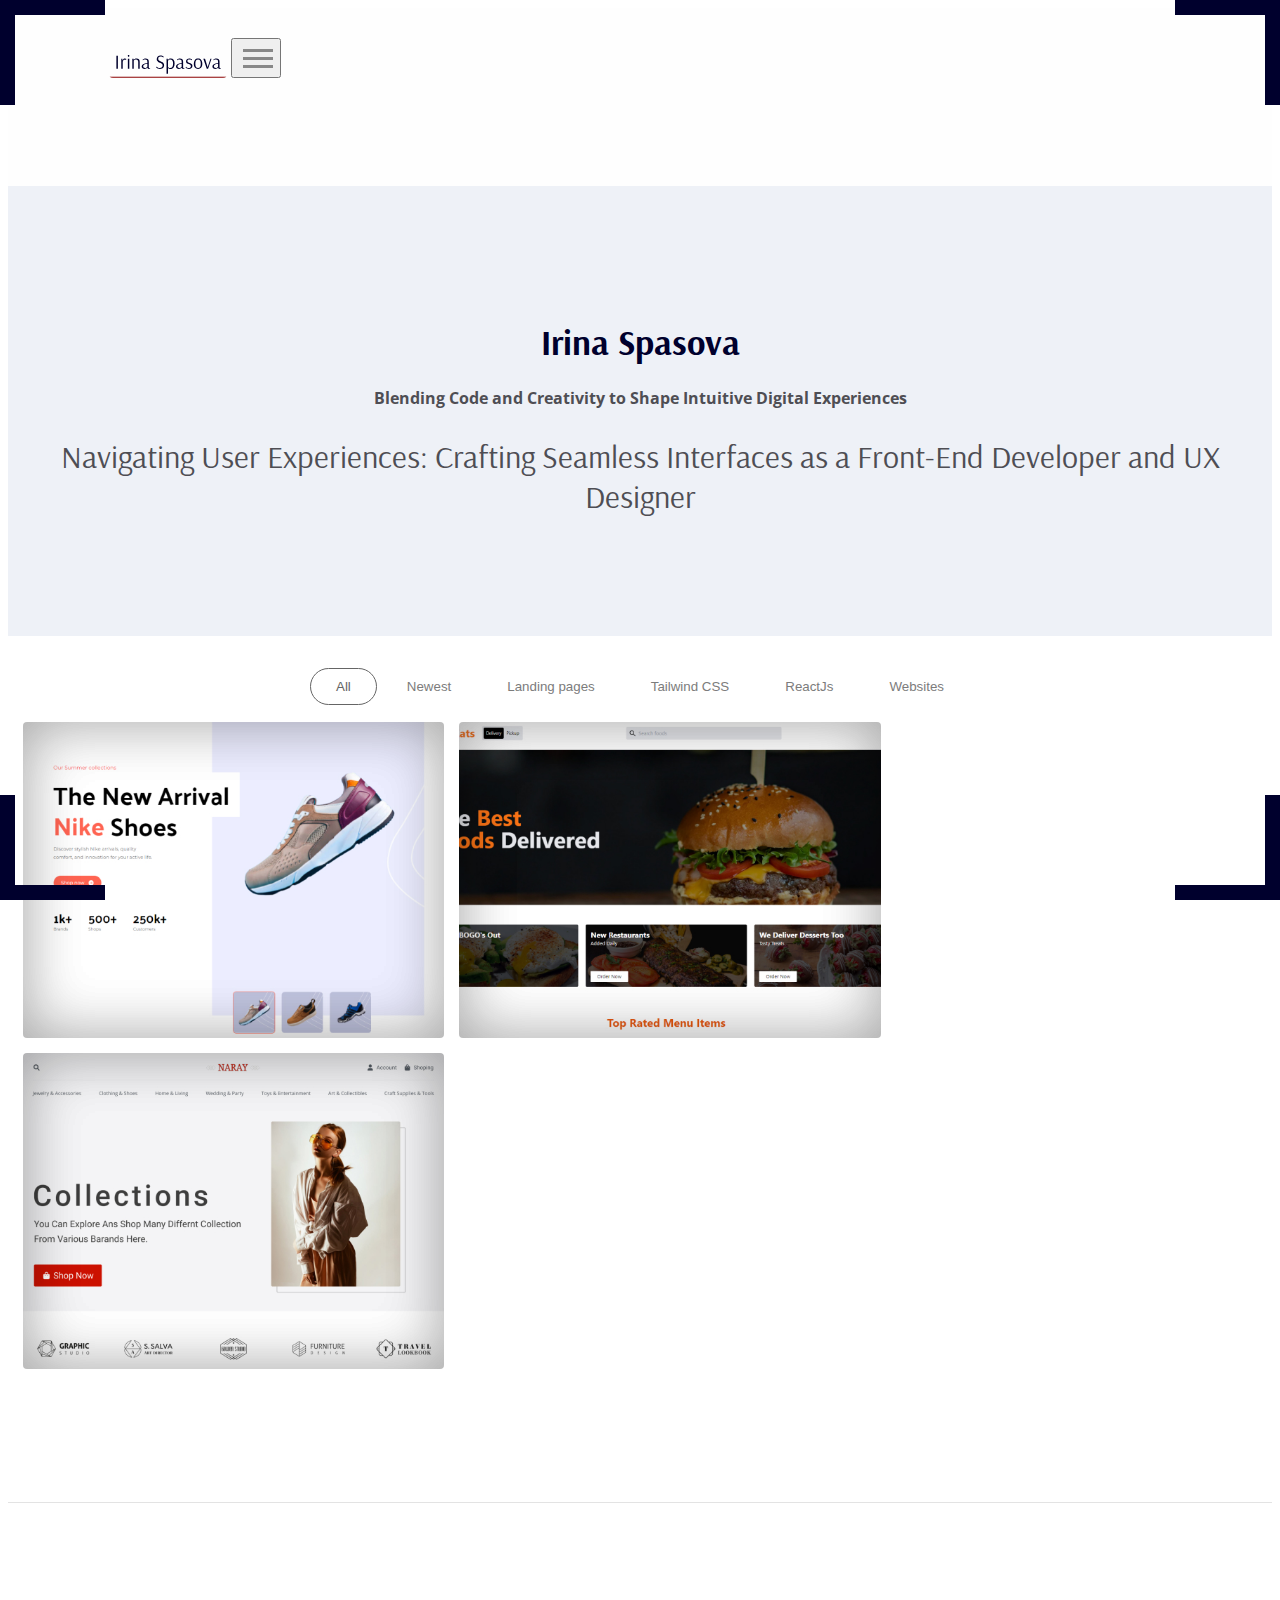
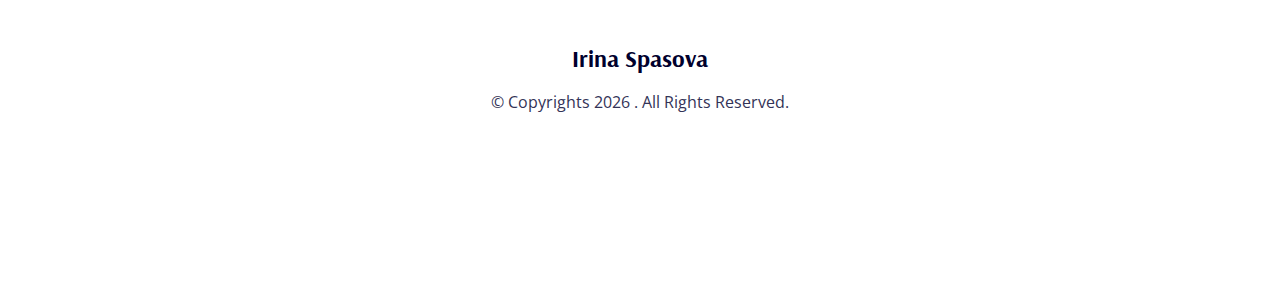
==== commit d15a644c: "Changes" ====
--- a/index.html
+++ b/index.html
@@ -85,11 +85,13 @@
 
       <div id="hero-text">
         <div class="container">
-          <h1>Ирина Спасова</h1>
-          <h5>С Chat GPT всички сме mid-ове...</h5>
+          <h1>Irina Spasova</h1>
+          <h5>
+            Blending Code and Creativity to Shape Intuitive Digital Experiences
+          </h5>
           <h2 style="color: #4e4e54; font-weight: 300">
-            Реших да събера тук всички проекти, за да е по-удобно преглеждането
-            им.
+            Navigating User Experiences: Crafting Seamless Interfaces as a
+            Front-End Developer and UX Designer
           </h2>
         </div>
       </div>
@@ -108,33 +110,34 @@
         <div class="row">
           <!-- Mixit Up Controls -->
           <div class="controls">
-            <button type="button" class="control" data-filter="all">
-              Всички
-            </button>
+            <button type="button" class="control" data-filter="all">All</button>
             <button type="button" class="control" data-filter=".new">
-              Най-нови
+              Newest
             </button>
             <button type="button" class="control" data-filter=".landing">
-              Ландинг страници
+              Landing pages
             </button>
             <button type="button" class="control" data-filter=".tailwind">
               Tailwind CSS
             </button>
-            <button type="button" class="control" data-filter=".lessons">
-              Уроци
-            </button>
-            <button type="button" class="control" data-filter=".next">
+            <!-- <button type="button" class="control" data-filter=".design">
+              Design
+            </button> -->
+            <!-- <button type="button" class="control" data-filter=".next">
               Next.js
-            </button>
+            </button> -->
             <button type="button" class="control" data-filter=".react">
               ReactJs
             </button>
+            <button type="button" class="control" data-filter=".web">
+              Websites
+            </button>
           </div>
         </div>
 
         <div class="row">
           <div class="fw mix-container home-gallery">
-            <div class="mix lessons tailwind">
+            <div class="mix landing tailwind">
               <a href="project_01.html" class="thumb-a">
                 <div class="item-hover">
                   <div class="hover-text"><h3>Tailwind CSS</h3></div>
@@ -144,7 +147,7 @@
                 </div>
               </a>
             </div>
-            <div class="mix new landing tailwind">
+            <!-- <div class="mix new landing tailwind">
               <a href="project_02.html" class="thumb-a">
                 <div class="item-hover">
                   <div class="hover-text"><h3>Базова страница</h3></div>
@@ -153,8 +156,8 @@
                   <img src="images/02.jpg" alt="" />
                 </div>
               </a>
-            </div>
-            <div class="mix landing">
+            </div> -->
+            <!-- <div class="mix landing">
               <a href="project_03.html" class="thumb-a">
                 <div class="item-hover">
                   <p>
@@ -172,30 +175,39 @@
                   <img src="images/03.jpg" alt="" />
                 </div>
               </a>
+            </div> -->
+
+            <!-- <div class="mix new lessons tailwind next">
+              <a href="project_04.html" class="thumb-a">
+                <div class="item-hover">
+                  <div class="hover-text"><h3>NextJS Дашборд</h3></div>
+                </div>
+                <div class="item-img">
+                  <img src="images/04.jpg" alt="" />
+                </div>
+              </a>
+            </div> -->
+
+            <div class="mix new lessons landing tailwind react">
+              <a href="project_05.html" class="thumb-a">
+                <div class="item-hover">
+                  <div class="hover-text"><h3>ReactJS & Tailwind CSS</h3></div>
+                </div>
+                <div class="item-img">
+                  <img src="images/05.jpg" alt="" />
+                </div>
+              </a>
             </div>
-
-            <div class="mix new lessons tailwind next">
-              <a href="project_04.html" class="thumb-a">
-                <div class="item-hover">
-                  <div class="hover-text"><h3>NextJS Дашборд</h3></div>
-                </div>
-                <div class="item-img">
-                  <img src="images/04.jpg" alt="" />
+            <div class="mix new web tailwind react">
+              <a href="project_06.html" class="thumb-a">
+                <div class="item-hover">
+                  <div class="hover-text"><h3>ReactJS & Tailwind CSS</h3></div>
+                </div>
+                <div class="item-img">
+                  <img src="images/06.jpg" alt="" />
                 </div>
               </a>
             </div>
-
-            <div class="mix new lessons tailwind react">
-              <a href="project_05.html" class="thumb-a">
-                <div class="item-hover">
-                  <div class="hover-text"><h3>ReactJS & Tailwind CSS</h3></div>
-                </div>
-                <div class="item-img">
-                  <img src="images/05.jpg" alt="" />
-                </div>
-              </a>
-            </div>
-
             <!-- <div class="mix ui ux">
               <a href="project-slider-3.html" class="thumb-a">
                 <div class="item-hover">
